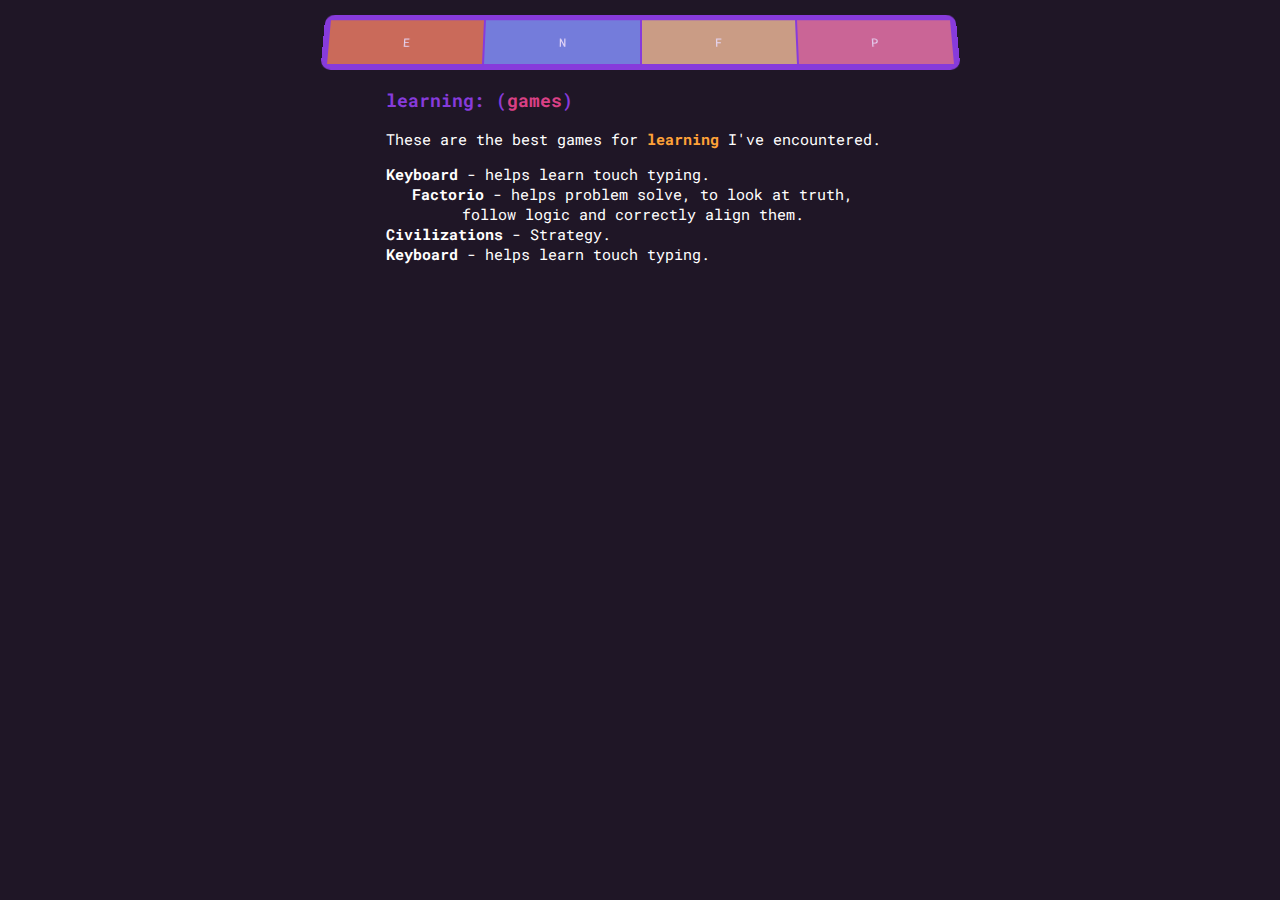
==== games.html @ 989a9ebf "First" ====
<html lang="en">

<head>
  <meta charset="UTF-8">
  <meta name="viewport" content="width=device-width, initial-scale=1.0">
  <meta http-equiv="X-UA-Compatible" content="ie=edge">
  <title>ENFP - Grids</title>
  <link rel="stylesheet" href="stylesheet/style.css">
</head>



<body>
  <div class="center">

    <div class="grid-logo">
      <div class="grid-logo-item item1">
        E
      </div>
      <div class="grid-logo-item item2">
        N
      </div>
      <div class="grid-logo-item item3">
        F
      </div>
      <div class="grid-logo-item item4">
        P

    </div>
  </div>




  <div class="card">
    <h3>learning: (<span class="pink">games</span>)</h3>
    <p>These are the best games for <span class="orange">learning </span> I've encountered. 
    </p>

    <ul>
      <li>
        <b>Keyboard</b> - helps learn touch typing.
      </li>
      
      <li>
        <b>Factorio</b> - helps problem solve, to look at truth, follow logic and correctly align them.
      </li>

      <li>
        <b>Civilizations</b> - Strategy.
      </li>

      <li>
        <b>Keyboard</b> - helps learn touch typing.
      </li>
    </ul>






  </body>


</html>
---- stylesheet/style.css ----
@import url('https://fonts.googleapis.com/css2?family=Roboto+Mono:ital,wght@0,100;0,400;0,700;1,100&display=swap');

body {
  margin-left: auto;
  margin-right: auto;
  background-color: #1F1626;
  color: white;
  font-size: 12px;
  font-family: 'Roboto Mono', monospace;
  font-family: 'Roboto Mono', monospace;
  padding: 5px;
  background-repeat: no-repeat;
  background-size: 50px;
  background-position: top right;
}

.grid-logo {
  display: grid;
  grid-template-columns: auto auto auto auto;
  background-color: #873BDB;
  padding: 5px;
  transform:
    perspective(75em) rotateX(18deg);
  border-radius: 10px;
}

ul {
  padding:0;
}

.push {
  margin-bottom: 10px;
}

li {
  display: block;
  float: left;
  padding-right: 1em;
  text-align: center;
  margin-left: auto;
  margin-right: auto;
}

.invis {
  visibility: hidden;
}


.grid-nav {
  display: grid;
  grid-gap: 8px;
  padding: 3px;
  grid-template-areas: 'header header header header header header'
    'menu main main main right right'
    'menu footer footer footer footer footer';
}


.navLink {
  color: white;
  font-weight:400;
  text-decoration: none;
  
}


.navLink:visited {
  color: white;
  font-weight:400;
  text-decoration: none;
  
}

a:visited {
  text-decoration: none;
}

.navlink:hover {
  text-decoration: none;
}



.block {
  width: 50px;
  height: 50px;
}

.big {
  width: 150px;
  height: 150px;
}


.float {float: left;}

.grid-logo-item:hover {
  opacity: 1;
}


.grid-logo-item {
  background-color: #DB9470;
  padding: 15px;
  font-size: 12px;
  text-align: center;
  border: 1px solid #873BDB;
  opacity: 0.8;

	animation-name: padding;
	animation-duration: 10s;
}

.item1 {
  background-color: #db763b;
}

.item2 {
  background-color: #708DDB;
}

.item3 {
  background-color: #DBB570;
}

.item4 {
  background-color: #DB7085;
}

.item5 {
  background-color: #708DDB;
}

.item6 {
  background-color: #7096ff68;
}

.grid-i.2 {
  background-color: #708DDB;
}

h3 {
  color: #873BDB;
}

.pink {
  color: #D94085;
}

a {
  color: #2AB250;
  font-weight: bolder;
  text-decoration: none;
}

a:hover {
  text-decoration: underline;
}

.lesson {
  padding: 5px;
  perspective(75em) rotateX(18deg);
  border-radius: 10px;
  background-color: #1A1320;
  width: 80%;
  margin-left: auto;
  margin-right: auto;
}

.center {
  display: block;
  margin-left: auto;
  margin-right: auto;
  width: 50%;
}

.bolden {
  font-size: 15px;
  font-weight: bolder;
}

.card {
  margin-bottom: 12%;
  width: 80%;
  margin-left: auto;
  margin-right: auto;
}

img {
  width: 100%;
  height: auto;
  perspective(75em) rotateX(18deg);
  border-radius: 10px;
}

@media only screen and (min-width: 600px) {
  body {
    font-size: 14px;
    background-size: 100px;
  }
}

@media only screen and (min-width: 768px) {
  body {
    font-size: 15px;
  }
}

hr {
  border: 1px dashed #281c30;
}

hr.align::before {
  color: #906ba9;
  content: "Note: The grid's total height has to be less than the container's height for the align-content property to have any effect.";
  display: block;
  font-size: 30px;
}

hr.align::after {
  color: #3B2947;
  margin-top: 5px;
  content: "Align-content:";
  display: block;
  font-size: 30px;
}

.grid-container {
  display: grid;
  grid-template-columns: auto auto auto;
  background-color: #873BDB;
  padding: 10px;
  transform:
    perspective(75em) rotateX(18deg);
  border-radius: 10px;
  height: 400px;
}

.grid-item {
  background-color: mediumpurple;
  padding: 20px;
  font-size: 35px;
  text-align: center;
  border: 1px solid #873BDB;
}

.nav-item {
  background-color: mediumpurple;
  padding: 10px;
  font-size: 20px;
  text-align: center;
  border: 1px solid #873BDB;
}

.grid-item:hover {
  background-color: #873BDB;
}

.orange {
  color: #FFA238;
  font-weight: bold;
}

.justify-content1 {
  justify-content: start;
}

.justify-content2 {
  justify-content: end;
}

.justify-content3 {
  justify-content: center;
}

.justify-content4 {
  justify-content: space-between;
}

.justify-content5 {
  justify-content: space-evenly;
}

.justify-content6 {
  justify-content: space-around;
}

.grid-container2 {
  display: grid;
  grid-template-columns: auto auto auto;
  background-color: #6C23BE;
  padding: 10px;
  transform:
    perspective(75em) rotateX(18deg);
  border-radius: 10px;
  /* adjusting height so align-content works */
  height: 400px;
}

.align-content1 {
  align-content: start;
}

.align-content2 {
  align-content: end;
}

.align-content3 {
  align-content: center;
}

.align-content4 {
  align-content: space-between;
}

.align-content5 {
  align-content: space-evenly;
}

.align-content6 {
  align-content: space-around;
}

.newcontainer {
  display: grid;
  grid-template-rows: 20px 150px;
}

.item1:hover {
  background-color: #DB9470;
}

.item7:hover {
  background-color: #DB7085;
}

.item1b:hover {
  background-color: #708DDB;
}

.newcontainer2 {
  display: grid;
  grid-template-columns: 20px 150px;
}

.item1a {
  display: grid;
  grid-column: 1/5;
}

.newcontainer3 {
  background-color: #1F1626;
}

.item1a:hover {
  background-color: #DB9470
}

.item1a:hover {
  background-color: #DB9470
}

.item1b {
  display: grid;
  grid-row: 1/6;
}

.fullwidth {
  display: block;
  width: 100%;
  position: absolute;
  left: 0;
}

.item2a {
  display: grid;
  grid-area: 1 / 2 / 8 / 3;
}

.item2a:hover {
  background-color: #70db94
}

.pushdown {
  margin-top: 100px;
}

.pushdown.two {
  margin-top: 450px;
}

.pushdown.three {
  margin-top: 300px;
}

.red {
  color: red;
}

.item1c {
  grid-area: header;
}

.item2c {
  grid-area: menu;
}

.item3c {
  grid-area: main;
}

.item4c {
  grid-area: right;
}

.item5c {
  grid-area: footer;
}

.grid-container4 {
  display: grid;
  grid-gap: 10px;
  padding: 5px;
  grid-template-areas: 'header header header header header header'
    'menu main main main right right'
    'menu footer footer footer footer footer';
}

.item1d {
  grid-area: a;
}

.item2d {
  grid-area: b;
}

.item3d {
  grid-area: c;
}

.item4d {
  grid-area: d;
}

.grid-container5 {
  display: grid;
  grid-template-areas: "a b"
    "c ."
    "d d";
}

.purpStyle {
  border: 5px solid #873BDB;
  padding: 5px;
  transform:
    perspective(75em) rotateX(18deg);
  border-radius: 10px;
}

.newlogo1 {
  grid-area: e;
  ;
}

.newlogo2 {
  grid-area: n;
}

.newlogo3 {
  grid-area: f;
}

.newlogo4 {
  grid-area: p;
}

.grid-logoV2 {
  display: grid;
  grid-template-rows: 1fr 4fr 3fr;
  grid-template-columns: 2fr 1fr;
  grid-template-areas: "e n"
    "f ."
    ". p";
  grid-gap: 1rem;
}

.grid-container {
  text-align: center;
  display: grid;
}

.grid-newitem1 {
  grid-area: 1 / 2 / 4/ 2;
  background-color: blue;
}

.grid-newitem2 {
  grid-area: 2 / 1 / 4 / 1;
  background-color: rgb(62, 62, 252);
}

.grid-newitem3 {
  grid-area: 2 / 3 / 4 / 3;
  background-color: rgb(62, 62, 252);
}

.newElement3 {
  grid-area: newElement3;
  background-color: red;
}

.newElement1 {
  grid-area: newElement1;
  background-color: rgb(0, 255, 98);
}

.newElement2 {
  grid-area: newElement2;
  background-color: rgb(98, 0, 255);
}

.newElement4 {
  grid-area: newElement4;
  background-color: rgb(255, 187, 0);
}

.newElement5 {
  grid-area: newElement5;
  background-color: rgb(204, 0, 255);
}

.newElement6 {
  grid-area: newElement6;
  background-color: rgb(255, 145, 0);
}

.grid-container.newarea {
  display: grid;
  grid-template-areas: "newElement3 newElement3 newElement3""newElement2 newElement1 newElement4""newElement2 newElement5 newElement6"
}

.grid-item-never-seen {
  grid-area: A;
  background-color: blue
}

.grid-item-never-seen2 {
  grid-area: B;
  background-color: chartreuse;
}

.grid-item-never-seen3 {
  grid-area: C;
  background-color: orange;
}

.grid-item-never-seen4 {
  grid-area: D;
  background-color: greenyellow
}

.grid-item-never-seen5 {
  grid-area: E;
  background-color: aquamarine;
}

.grid-item-never-seen6 {
  grid-area: F;
  background-color: darkslategrey;
}

.grid-container-new {
  display: grid;
  grid-template-areas: "A A"
    "D D"
    "E F";
}

.centered {
  width: 80%;
  margin-left: auto;
  margin-right: auto;
}

.cardImg {
  width: 100%;
  max-width: 500px;
  height: auto;
  border-radius: 15px 15px 0px 0px;
}

.cardv2 {
	margin-left: auto;
	margin-right: auto;
	width: 50%;
  display: block;
  margin-bottom: 50px;
  background-color: white;
  border-radius: 18px;
  width: 350px;
  height: 500px;
  color: black;
  text-align: center;
  box-shadow: 10px 10px 10px black;
}

hr {
  border-bottom-style: 1px solid white;
}

.small {
  font-size: 10px;
}

.cardv2:hover {
  animation-duration: 2s;
  animation-name: test;
}

@keyframes test {
  from {
    transform: scale(1.0);
  }

  to {
    transform: scale(1.2);
  }
}

/*

										 Master box shadow
										 Animations
										 border-radius (top)
										 Responsiveness

										 */
iframe {
  border: 1px solid black;
  width: 500px;
}

.square {
  display: block;
  width: 100px;
  height: 100px;
  background-color: white;
  margin: 2px;
  float: left;
}

.square.red {
  background-color: red;
  box-shadow: 10px 10px 5px black;
}

.square.green {
  background-color: green;
  box-shadow: 0px 0px 10px 10px black;
}

.square.blue {
  background-color: blue;
  box-shadow: -10px 0px 10px black;
}


@keyframes redToYellow {
	from {background-color: red;}
	to {background-color: green;}
}


.square.red.anim {
animation-name: redToYellow;
animation-duration: 13s;
position: relative;
animation-iteration-count:infinite;



}


@keyframes movement {
	from {left: 0px; top: 0px;}
	to {left: 20px; top: 20px;}
}

.square.blue.anim {
	animation-name: movement;
	animation-duration: 2s;
	left: 0px; top: 0px;
	position: relative;
	animation-iteration-count:infinite;
}
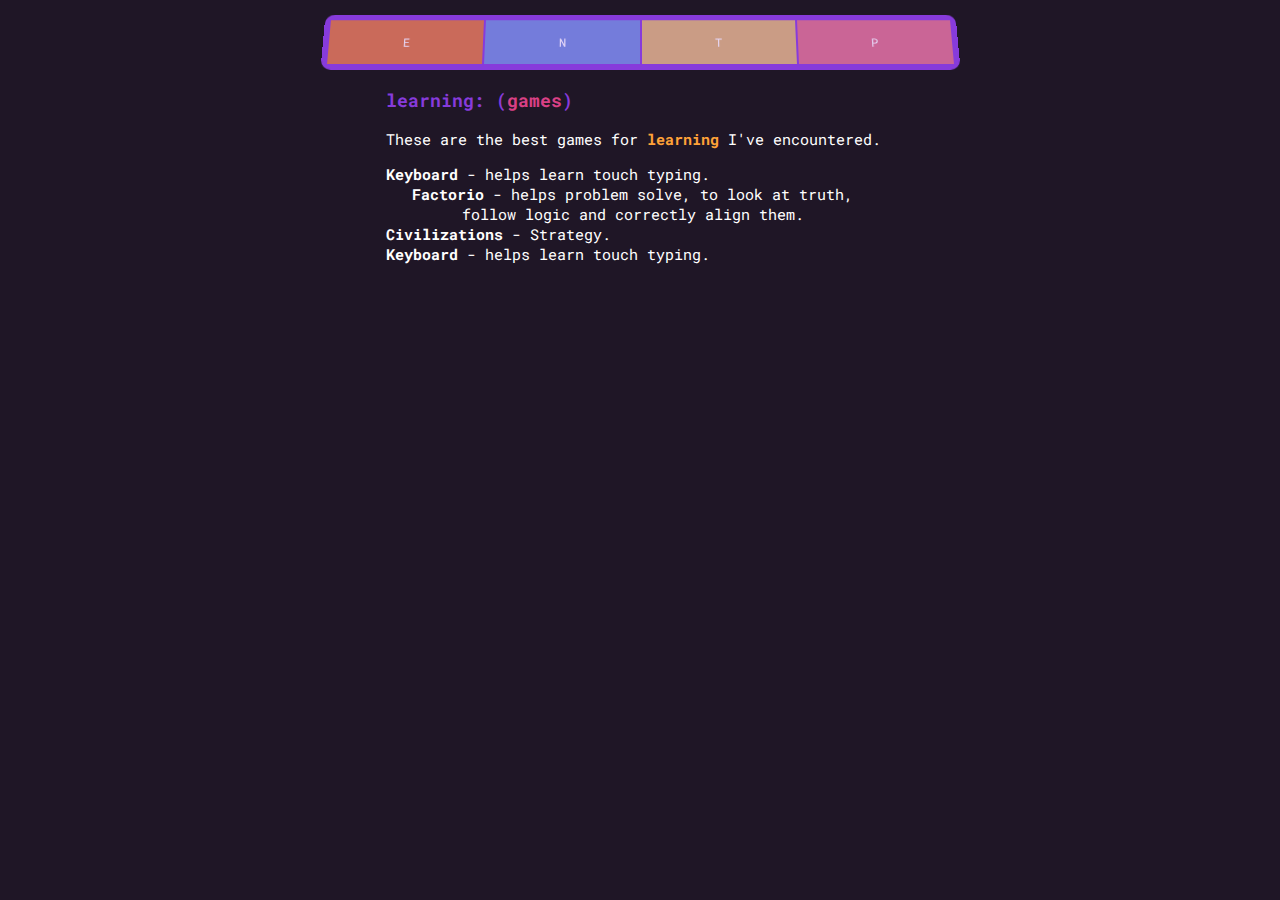
==== commit 0807f050: "Updated Links" ====
--- a/games.html
+++ b/games.html
@@ -21,7 +21,7 @@
         N
       </div>
       <div class="grid-logo-item item3">
-        F
+       T
       </div>
       <div class="grid-logo-item item4">
         P
